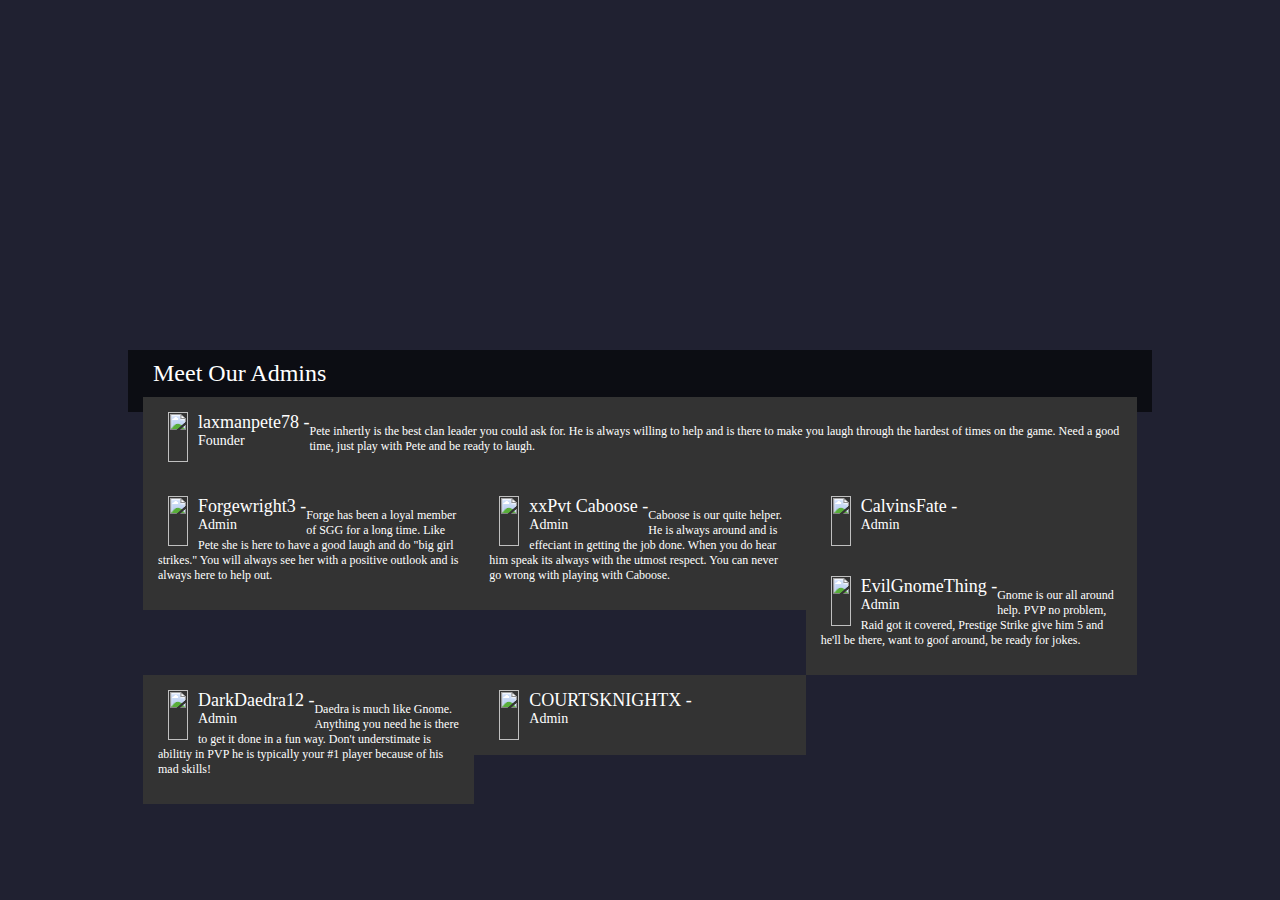
==== admins.html @ 9d5bacca "new pages and updates" ====
<html lang="en">
        <head>
            <meta charset="UTF-8">
            <meta name="viewport" content="width=device-width, initial-scale=1.0">
            <meta http-equiv="X-UA-Compatible" content="ie=edge">
            <title>Silent Ganja Guardians | Help Videos</title>
            <link rel="stylesheet" href="css/master.css">
            <script defer src="https://use.fontawesome.com/releases/v5.0.6/js/all.js"></script>
            <script src="https://ajax.googleapis.com/ajax/libs/jquery/3.3.1/jquery.min.js"></script>
            <script src="js/master.js"></script>
        </head>
        <body>
            <div id="headerBlock"></div>
            <div id="bodySection" class="centerWrap">
                <div class="sectionTitle">Meet Our Admins</div>
                <div class="adminBox col-1">
                    <div class="adminImg"><img src="/sggwebsite/images/laxmanpete.png"></div>
                    <div class="adminTitle">laxmanpete78 - <br><span>Founder</span></div>
                    <p>Pete inhertly is the best clan leader you could ask for. He is always willing to help and is there to make you laugh through the hardest of times on the game. Need a good time, just play with Pete and be ready to laugh.</p>
                    <div style="clear:both;"></div>
                </div>
                <div class="adminBox col-3">
                    <div class="adminImg"><img src="/sggwebsite/images/forgewright.png"></div>
                    <div class="adminTitle">Forgewright3 - <br><span>Admin</span></div>
                    <p>Forge has been a loyal member of SGG for a long time. Like Pete she is here to have a good laugh and do "big girl strikes." You will always see her with a positive outlook and is always here to help out.</p>
                    <div style="clear:both;"></div>
                </div>
                <div class="adminBox col-3">
                    <div class="adminImg"><img src="/sggwebsite/images/caboose.png"></div>
                    <div class="adminTitle">xxPvt Caboose - <br><span>Admin</span></div>
                    <p>Caboose is our quite helper. He is always around and is effeciant in getting the job done. When you do hear him speak its always with the utmost respect. You can never go wrong with playing with Caboose.</p>
                    <div style="clear:both;"></div>
                </div>
                <div class="adminBox col-3">
                    <div class="adminImg"><img src="/sggwebsite/images/fate.png"></div>
                    <div class="adminTitle">CalvinsFate - <br><span>Admin</span></div>
                    <p></p>
                    <div style="clear:both;"></div>
                </div>
                <div class="adminBox col-3">
                    <div class="adminImg"><img src="/sggwebsite/images/gnome.png"></div>
                    <div class="adminTitle">EvilGnomeThing - <br><span>Admin</span></div>
                    <p>Gnome is our all around help. PVP no problem, Raid got it covered, Prestige Strike give him 5 and he'll be there, want to goof around, be ready for jokes.</p>
                    <div style="clear:both;"></div>
                </div>
                <div class="adminBox col-3">
                    <div class="adminImg"><img src="/sggwebsite/images/daedra.png"></div>
                    <div class="adminTitle">DarkDaedra12 - <br><span>Admin</span></div>
                    <p>Daedra is much like Gnome. Anything you need he is there to get it done in a fun way. Don't understimate is abilitiy in PVP he is typically your #1 player because of his mad skills!</p>
                    <div style="clear:both;"></div>
                </div>
                <div class="adminBox col-3">
                    <div class="adminImg"><img src="/sggwebsite/images/courts.png"></div>
                    <div class="adminTitle">COURTSKNIGHTX - <br><span>Admin</span></div>
                    <p></p>
                    <div style="clear:both;"></div>
                </div>
            </div>
        </body>
    </html>
---- css/master.css ----
body {
    background-image: url(/sggwebsite/images/destiny_bg2.jpg);
    background-size: cover;
    background-color: rgb(32, 33, 49);
    background-position: center;
    background-attachment: fixed;
    margin: 0;
    width: 100%;
}

* {
    box-sizing: border-box;
}

.centerWrap {
    max-width: 1140px;
    margin: 0 auto;
    width: 80%;
}

#headerSection {
    padding: 5px 20px;
    background: #000;
}

#logoImage {
    height: 100px;
    float: left;
}

#mainNav {
    float: right;
}

#mobileToggle {
    display: none;
}

.menuBtn {
    display: inline-block;
    color: #fff;
    font-size: 16px;
    padding: 40px 20px;
}

#bodySection {
    background: rgba(0, 0, 0, 0.6);
    padding: 0 15px 15px;
    margin-top: 350px;
    margin-bottom: 50px;
}

.col-1 {
    width: 100%;
}

.col-2 {
    width: 50%;
}

.col-3 {
    width: 33.33333333%
}

.col-4 {
    width: 25%;
}

.col-5 {
    width: 20%;
}

.boxSection {
    padding: 15px;
    float: left;
    position: relative;
}

.boxImg {
    width: 100%;
    margin: 0 auto;
    background: #000;
    max-height: 350px;
    overflow: hidden;
}

.boxImg img {
    width: 100%;
}

.sectionTitle {
    font-size: 24px;
    color: #fff;
    padding: 10px;
}

.sectionContent {
    width: 80%;
    position: absolute;
    left: 40px;
    top: 60px;
    color: #fff;
    font-size: 14px;
    text-shadow: 2px 2px #000;
    line-height: 30px;
}

.sectionContent h2 {
    font-size: 20px;
}

#videos {
    background-image: url(/sggwebsite/images/videos.jpg);
    background-position: center;
    background-size: cover;
    background-repeat: no-repeat;
    height: 350px;
}

#calendar img {
    filter: brightness(28%);
}

#videos img {
    filter: brightness(28%);
}

#googleCalendar {
    position: relative;
    width: 100%;
    height: 800px;
    padding: 10px;
}

#googleCalendar iframe {
    position: absolute;
    width: 100%;
    height: 100%;
    left: 0;
    top: 0;
}

.youtubeVideo {
    position: relative;
    height: 300px;
    float: left;
    padding: 0 15px;
}

.youtubeVideo iframe {
    width: 100%;
    height: 100%;
    position: absolute;
    left: 0;
    top: 0;
}

.adminBox {
    float: left;
    padding: 15px;
    background: #333;
    font-size: 12px;
    color: #fff;
}

.adminImg {
    float: left;
    height: 50px;
    padding: 0 10px;
}

.adminImg img {
    height: 100%;
}

.adminTitle {
    float: left;
    color: #fff;
    font-size: 18px;
}

.adminTitle span {
    font-size: 14px;
}

@media (max-width: 1025px) {
    body {
        background-attachment: inherit;
        overflow-x: hidden;
        transition: 0.4s ease-in-out all;
    }
    body.click {
        margin-left: -200px;
    }
    #headerSection {
        position: fixed;
        top:0;
        width: 100%;
        z-index: 1000;
    }
    #mainNav {
        position: absolute;
        right: -200px;
        width: 200px;
        height: 100vh;
        transition: 0.4s ease-in-out all;
        top: 0;
        background: #000;
    }
    #mainNav.click {
        right: 0;
    }
    .menuBtn {
        display: block;
        text-align: center;
    }
    #mobileToggle {
        display: block;
        color: #fff;
        float: right;
        padding: 40px 0px;
        font-size: 24px;
    }
    .col-2 {
        width: 100%;
    }
    
    .col-3 {
        width: 50%
    }
    
    .col-4 {
        width: 33.333333333%;
    }
    
    .col-5 {
        width: 25%;
    }
}

@media (max-width: 767px) {
    .col-3 {
        width: 100%
    }
    
    .col-4 {
        width: 50%;
    }
    
    .col-5 {
        width: 50%;
    }
}

@media (max-width: 550px) {
    .col-4 {
        width: 100%;
    }
    
    .col-5 {
        width: 100%;
    }
}
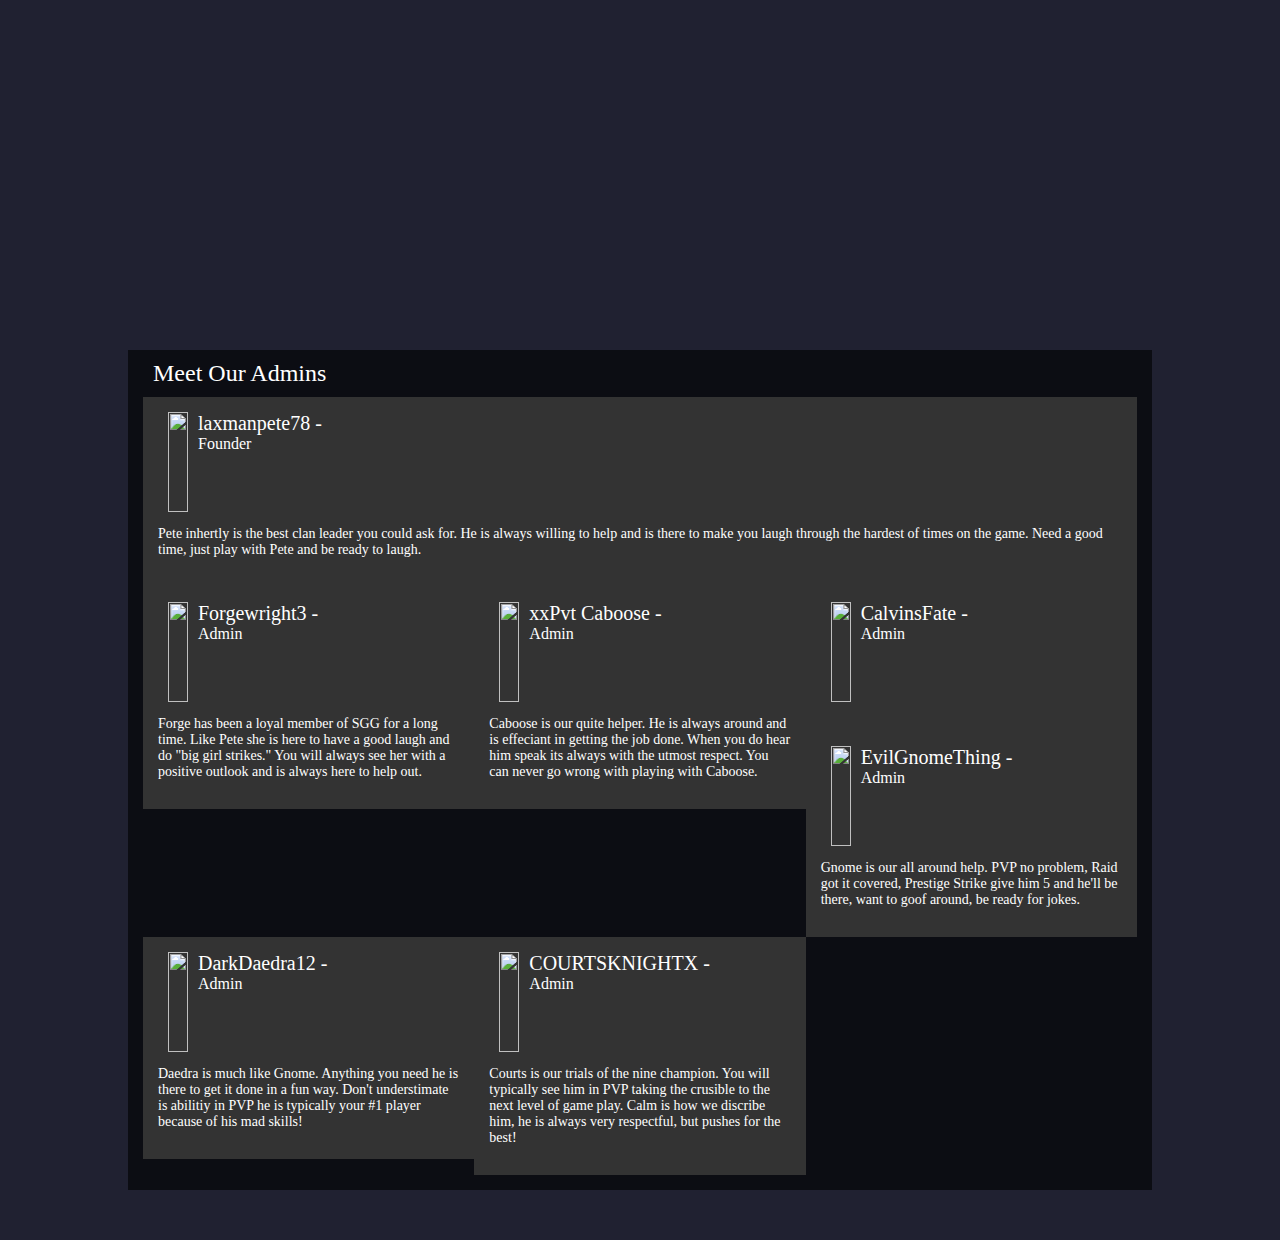
==== commit 90a9e346: "changes to admin page" ====
--- a/admins.html
+++ b/admins.html
@@ -17,45 +17,53 @@
                 <div class="adminBox col-1">
                     <div class="adminImg"><img src="/sggwebsite/images/laxmanpete.png"></div>
                     <div class="adminTitle">laxmanpete78 - <br><span>Founder</span></div>
+                    <div style="clear:both;"></div>
                     <p>Pete inhertly is the best clan leader you could ask for. He is always willing to help and is there to make you laugh through the hardest of times on the game. Need a good time, just play with Pete and be ready to laugh.</p>
                     <div style="clear:both;"></div>
                 </div>
                 <div class="adminBox col-3">
                     <div class="adminImg"><img src="/sggwebsite/images/forgewright.png"></div>
                     <div class="adminTitle">Forgewright3 - <br><span>Admin</span></div>
+                    <div style="clear:both;"></div>
                     <p>Forge has been a loyal member of SGG for a long time. Like Pete she is here to have a good laugh and do "big girl strikes." You will always see her with a positive outlook and is always here to help out.</p>
                     <div style="clear:both;"></div>
                 </div>
                 <div class="adminBox col-3">
                     <div class="adminImg"><img src="/sggwebsite/images/caboose.png"></div>
                     <div class="adminTitle">xxPvt Caboose - <br><span>Admin</span></div>
+                    <div style="clear:both;"></div>
                     <p>Caboose is our quite helper. He is always around and is effeciant in getting the job done. When you do hear him speak its always with the utmost respect. You can never go wrong with playing with Caboose.</p>
                     <div style="clear:both;"></div>
                 </div>
                 <div class="adminBox col-3">
                     <div class="adminImg"><img src="/sggwebsite/images/fate.png"></div>
                     <div class="adminTitle">CalvinsFate - <br><span>Admin</span></div>
+                    <div style="clear:both;"></div>
                     <p></p>
                     <div style="clear:both;"></div>
                 </div>
                 <div class="adminBox col-3">
                     <div class="adminImg"><img src="/sggwebsite/images/gnome.png"></div>
                     <div class="adminTitle">EvilGnomeThing - <br><span>Admin</span></div>
+                    <div style="clear:both;"></div>
                     <p>Gnome is our all around help. PVP no problem, Raid got it covered, Prestige Strike give him 5 and he'll be there, want to goof around, be ready for jokes.</p>
                     <div style="clear:both;"></div>
                 </div>
                 <div class="adminBox col-3">
                     <div class="adminImg"><img src="/sggwebsite/images/daedra.png"></div>
                     <div class="adminTitle">DarkDaedra12 - <br><span>Admin</span></div>
+                    <div style="clear:both;"></div>
                     <p>Daedra is much like Gnome. Anything you need he is there to get it done in a fun way. Don't understimate is abilitiy in PVP he is typically your #1 player because of his mad skills!</p>
                     <div style="clear:both;"></div>
                 </div>
                 <div class="adminBox col-3">
                     <div class="adminImg"><img src="/sggwebsite/images/courts.png"></div>
                     <div class="adminTitle">COURTSKNIGHTX - <br><span>Admin</span></div>
-                    <p></p>
+                    <div style="clear:both;"></div>
+                    <p>Courts is our trials of the nine champion. You will typically see him in PVP taking the crusible to the next level of game play. Calm is how we discribe him, he is always very respectful, but pushes for the best!</p>
                     <div style="clear:both;"></div>
                 </div>
+                <div style="clear:both;"></div>
             </div>
         </body>
     </html>--- a/css/master.css
+++ b/css/master.css
@@ -159,13 +159,13 @@
     float: left;
     padding: 15px;
     background: #333;
-    font-size: 12px;
+    font-size: 14px;
     color: #fff;
 }
 
 .adminImg {
     float: left;
-    height: 50px;
+    height: 100px;
     padding: 0 10px;
 }
 
@@ -176,11 +176,11 @@
 .adminTitle {
     float: left;
     color: #fff;
-    font-size: 18px;
+    font-size: 20px;
 }
 
 .adminTitle span {
-    font-size: 14px;
+    font-size: 16px;
 }
 
 @media (max-width: 1025px) {
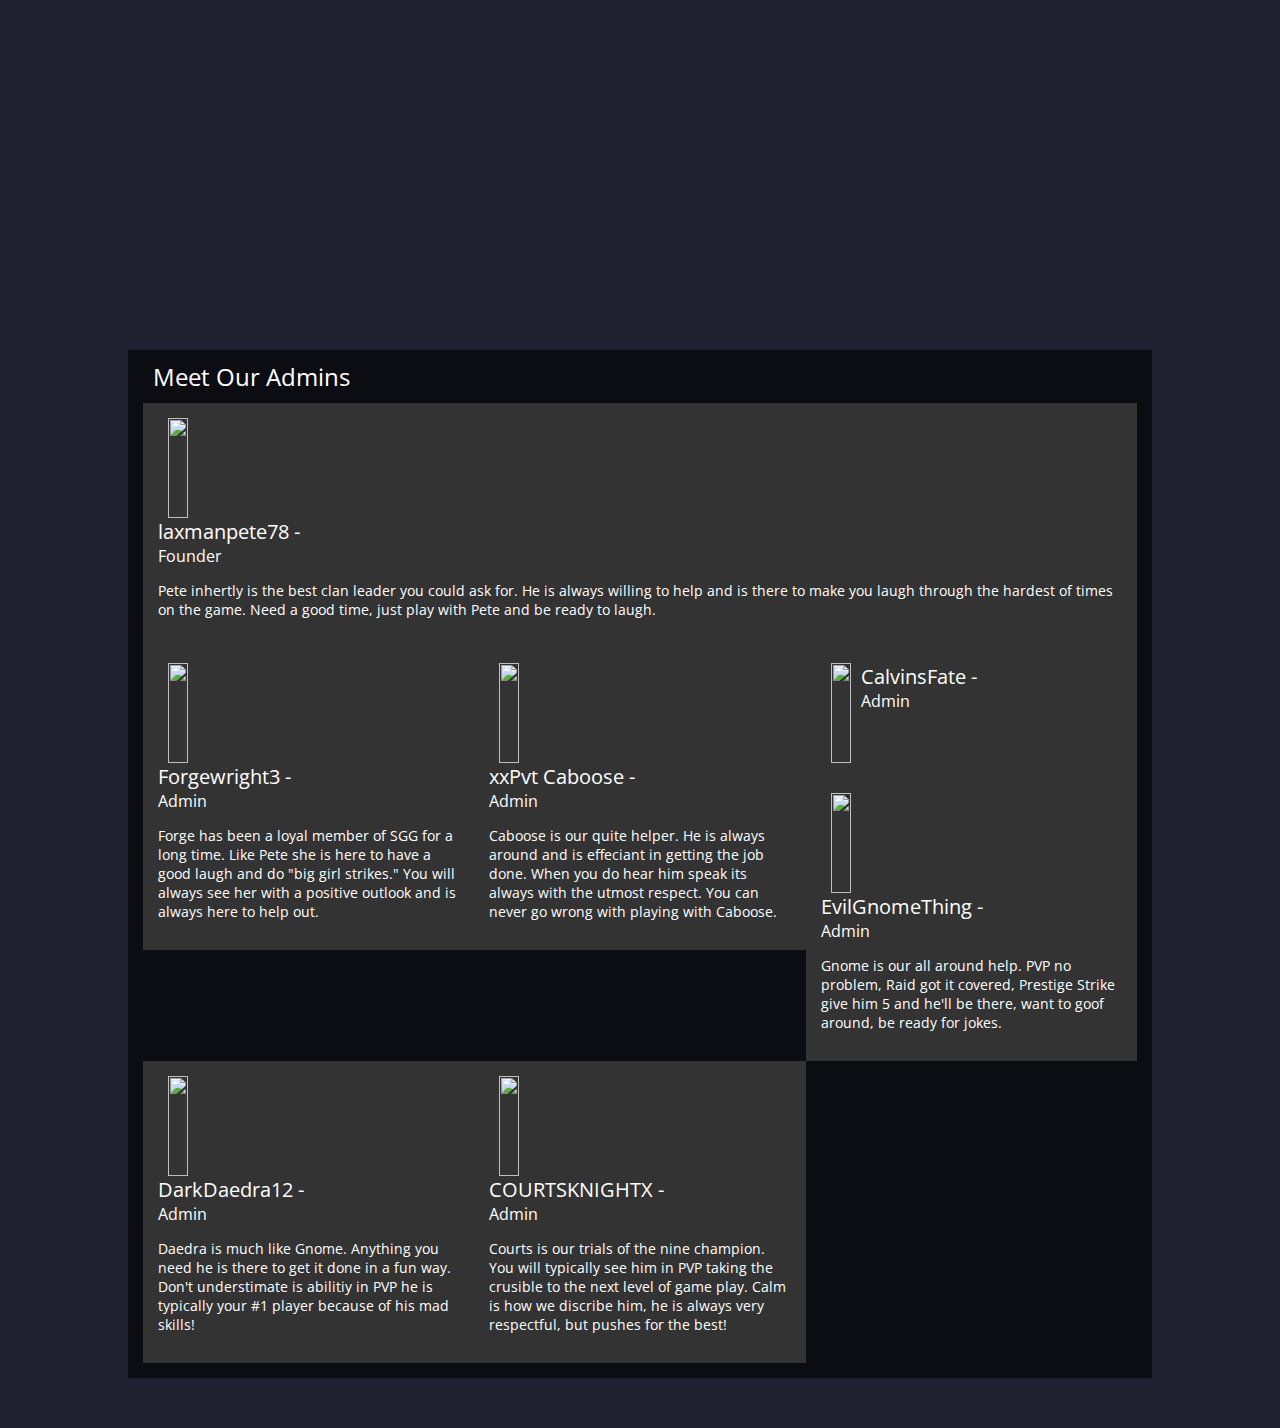
==== commit b7f5e47a: "font update" ====
--- a/admins.html
+++ b/admins.html
@@ -4,7 +4,8 @@
             <meta charset="UTF-8">
             <meta name="viewport" content="width=device-width, initial-scale=1.0">
             <meta http-equiv="X-UA-Compatible" content="ie=edge">
-            <title>Silent Ganja Guardians | Help Videos</title>
+            <title>Silent Ganja Guardians | Meet SGG Admins</title>
+            <link href="https://fonts.googleapis.com/css?family=Open+Sans:300,400,700" rel="stylesheet">
             <link rel="stylesheet" href="css/master.css">
             <script defer src="https://use.fontawesome.com/releases/v5.0.6/js/all.js"></script>
             <script src="https://ajax.googleapis.com/ajax/libs/jquery/3.3.1/jquery.min.js"></script>
@@ -16,51 +17,65 @@
                 <div class="sectionTitle">Meet Our Admins</div>
                 <div class="adminBox col-1">
                     <div class="adminImg"><img src="/sggwebsite/images/laxmanpete.png"></div>
-                    <div class="adminTitle">laxmanpete78 - <br><span>Founder</span></div>
-                    <div style="clear:both;"></div>
-                    <p>Pete inhertly is the best clan leader you could ask for. He is always willing to help and is there to make you laugh through the hardest of times on the game. Need a good time, just play with Pete and be ready to laugh.</p>
+                    <div class="adminText">
+                        <div class="adminTitle">laxmanpete78 - <br><span>Founder</span></div>
+                        <div style="clear:both;"></div>
+                        <p>Pete inhertly is the best clan leader you could ask for. He is always willing to help and is there to make you laugh through the hardest of times on the game. Need a good time, just play with Pete and be ready to laugh.</p>
+                    </div>
                     <div style="clear:both;"></div>
                 </div>
                 <div class="adminBox col-3">
                     <div class="adminImg"><img src="/sggwebsite/images/forgewright.png"></div>
-                    <div class="adminTitle">Forgewright3 - <br><span>Admin</span></div>
-                    <div style="clear:both;"></div>
-                    <p>Forge has been a loyal member of SGG for a long time. Like Pete she is here to have a good laugh and do "big girl strikes." You will always see her with a positive outlook and is always here to help out.</p>
+                    <div class="adminText">
+                        <div class="adminTitle">Forgewright3 - <br><span>Admin</span></div>
+                        <div style="clear:both;"></div>
+                        <p>Forge has been a loyal member of SGG for a long time. Like Pete she is here to have a good laugh and do "big girl strikes." You will always see her with a positive outlook and is always here to help out.</p>
+                    </div>
                     <div style="clear:both;"></div>
                 </div>
                 <div class="adminBox col-3">
                     <div class="adminImg"><img src="/sggwebsite/images/caboose.png"></div>
-                    <div class="adminTitle">xxPvt Caboose - <br><span>Admin</span></div>
-                    <div style="clear:both;"></div>
-                    <p>Caboose is our quite helper. He is always around and is effeciant in getting the job done. When you do hear him speak its always with the utmost respect. You can never go wrong with playing with Caboose.</p>
+                    <div class="adminText">
+                        <div class="adminTitle">xxPvt Caboose - <br><span>Admin</span></div>
+                        <div style="clear:both;"></div>
+                        <p>Caboose is our quite helper. He is always around and is effeciant in getting the job done. When you do hear him speak its always with the utmost respect. You can never go wrong with playing with Caboose.</p>
+                    </div>
                     <div style="clear:both;"></div>
                 </div>
                 <div class="adminBox col-3">
                     <div class="adminImg"><img src="/sggwebsite/images/fate.png"></div>
-                    <div class="adminTitle">CalvinsFate - <br><span>Admin</span></div>
-                    <div style="clear:both;"></div>
-                    <p></p>
+                    <div class="adminText">
+                        <div class="adminTitle">CalvinsFate - <br><span>Admin</span></div>
+                        <div style="clear:both;"></div>
+                        <p></p>
+                    </div>
                     <div style="clear:both;"></div>
                 </div>
                 <div class="adminBox col-3">
                     <div class="adminImg"><img src="/sggwebsite/images/gnome.png"></div>
-                    <div class="adminTitle">EvilGnomeThing - <br><span>Admin</span></div>
-                    <div style="clear:both;"></div>
-                    <p>Gnome is our all around help. PVP no problem, Raid got it covered, Prestige Strike give him 5 and he'll be there, want to goof around, be ready for jokes.</p>
+                    <div class="adminText">
+                        <div class="adminTitle">EvilGnomeThing - <br><span>Admin</span></div>
+                        <div style="clear:both;"></div>
+                        <p>Gnome is our all around help. PVP no problem, Raid got it covered, Prestige Strike give him 5 and he'll be there, want to goof around, be ready for jokes.</p>
+                    </div>
                     <div style="clear:both;"></div>
                 </div>
                 <div class="adminBox col-3">
                     <div class="adminImg"><img src="/sggwebsite/images/daedra.png"></div>
-                    <div class="adminTitle">DarkDaedra12 - <br><span>Admin</span></div>
-                    <div style="clear:both;"></div>
-                    <p>Daedra is much like Gnome. Anything you need he is there to get it done in a fun way. Don't understimate is abilitiy in PVP he is typically your #1 player because of his mad skills!</p>
+                    <div class="adminText">
+                        <div class="adminTitle">DarkDaedra12 - <br><span>Admin</span></div>
+                        <div style="clear:both;"></div>
+                        <p>Daedra is much like Gnome. Anything you need he is there to get it done in a fun way. Don't understimate is abilitiy in PVP he is typically your #1 player because of his mad skills!</p>
+                    </div>
                     <div style="clear:both;"></div>
                 </div>
                 <div class="adminBox col-3">
                     <div class="adminImg"><img src="/sggwebsite/images/courts.png"></div>
-                    <div class="adminTitle">COURTSKNIGHTX - <br><span>Admin</span></div>
-                    <div style="clear:both;"></div>
-                    <p>Courts is our trials of the nine champion. You will typically see him in PVP taking the crusible to the next level of game play. Calm is how we discribe him, he is always very respectful, but pushes for the best!</p>
+                    <div class="adminText">
+                        <div class="adminTitle">COURTSKNIGHTX - <br><span>Admin</span></div>
+                        <div style="clear:both;"></div>
+                        <p>Courts is our trials of the nine champion. You will typically see him in PVP taking the crusible to the next level of game play. Calm is how we discribe him, he is always very respectful, but pushes for the best!</p>
+                    </div>
                     <div style="clear:both;"></div>
                 </div>
                 <div style="clear:both;"></div>
--- a/css/master.css
+++ b/css/master.css
@@ -6,6 +6,7 @@
     background-attachment: fixed;
     margin: 0;
     width: 100%;
+    font-family: 'Open Sans', sans-serif;
 }
 
 * {
@@ -171,6 +172,10 @@
 
 .adminImg img {
     height: 100%;
+}
+
+.adminText {
+    float: left;
 }
 
 .adminTitle {
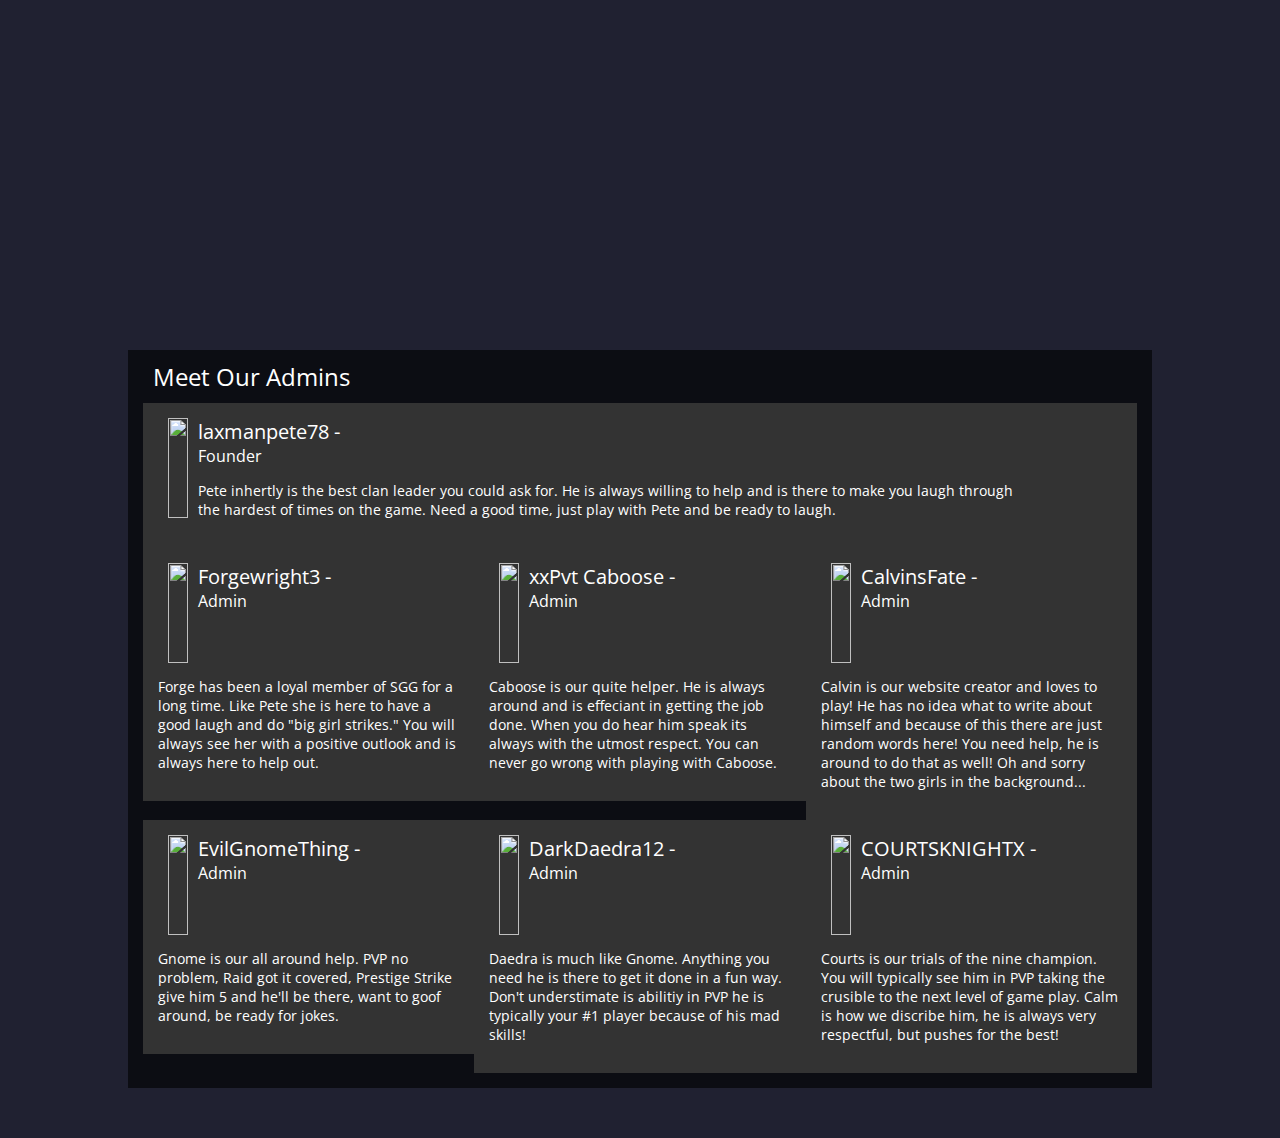
==== commit d5bd179a: "new admin page look" ====
--- a/admins.html
+++ b/admins.html
@@ -27,55 +27,55 @@
                 <div class="adminBox col-3">
                     <div class="adminImg"><img src="/sggwebsite/images/forgewright.png"></div>
                     <div class="adminText">
-                        <div class="adminTitle">Forgewright3 - <br><span>Admin</span></div>
-                        <div style="clear:both;"></div>
-                        <p>Forge has been a loyal member of SGG for a long time. Like Pete she is here to have a good laugh and do "big girl strikes." You will always see her with a positive outlook and is always here to help out.</p>
+                        <div class="adminTitle">Forgewright3 - <br><span>Admin</span></div> 
                     </div>
+                    <div style="clear:both;"></div>
+                    <p>Forge has been a loyal member of SGG for a long time. Like Pete she is here to have a good laugh and do "big girl strikes." You will always see her with a positive outlook and is always here to help out.</p>
                     <div style="clear:both;"></div>
                 </div>
                 <div class="adminBox col-3">
                     <div class="adminImg"><img src="/sggwebsite/images/caboose.png"></div>
                     <div class="adminText">
                         <div class="adminTitle">xxPvt Caboose - <br><span>Admin</span></div>
-                        <div style="clear:both;"></div>
-                        <p>Caboose is our quite helper. He is always around and is effeciant in getting the job done. When you do hear him speak its always with the utmost respect. You can never go wrong with playing with Caboose.</p>
                     </div>
+                    <div style="clear:both;"></div>
+                    <p>Caboose is our quite helper. He is always around and is effeciant in getting the job done. When you do hear him speak its always with the utmost respect. You can never go wrong with playing with Caboose.</p>
                     <div style="clear:both;"></div>
                 </div>
                 <div class="adminBox col-3">
                     <div class="adminImg"><img src="/sggwebsite/images/fate.png"></div>
                     <div class="adminText">
                         <div class="adminTitle">CalvinsFate - <br><span>Admin</span></div>
-                        <div style="clear:both;"></div>
-                        <p></p>
                     </div>
+                    <div style="clear:both;"></div>
+                    <p>Calvin is our website creator and loves to play! He has no idea what to write about himself and because of this there are just random words here! You need help, he is around to do that as well! Oh and sorry about the two girls in the background...</p>
                     <div style="clear:both;"></div>
                 </div>
                 <div class="adminBox col-3">
                     <div class="adminImg"><img src="/sggwebsite/images/gnome.png"></div>
                     <div class="adminText">
                         <div class="adminTitle">EvilGnomeThing - <br><span>Admin</span></div>
-                        <div style="clear:both;"></div>
-                        <p>Gnome is our all around help. PVP no problem, Raid got it covered, Prestige Strike give him 5 and he'll be there, want to goof around, be ready for jokes.</p>
                     </div>
+                    <div style="clear:both;"></div>
+                    <p>Gnome is our all around help. PVP no problem, Raid got it covered, Prestige Strike give him 5 and he'll be there, want to goof around, be ready for jokes.</p>
                     <div style="clear:both;"></div>
                 </div>
                 <div class="adminBox col-3">
                     <div class="adminImg"><img src="/sggwebsite/images/daedra.png"></div>
                     <div class="adminText">
                         <div class="adminTitle">DarkDaedra12 - <br><span>Admin</span></div>
-                        <div style="clear:both;"></div>
-                        <p>Daedra is much like Gnome. Anything you need he is there to get it done in a fun way. Don't understimate is abilitiy in PVP he is typically your #1 player because of his mad skills!</p>
                     </div>
+                    <div style="clear:both;"></div>
+                    <p>Daedra is much like Gnome. Anything you need he is there to get it done in a fun way. Don't understimate is abilitiy in PVP he is typically your #1 player because of his mad skills!</p>
                     <div style="clear:both;"></div>
                 </div>
                 <div class="adminBox col-3">
                     <div class="adminImg"><img src="/sggwebsite/images/courts.png"></div>
                     <div class="adminText">
                         <div class="adminTitle">COURTSKNIGHTX - <br><span>Admin</span></div>
-                        <div style="clear:both;"></div>
-                        <p>Courts is our trials of the nine champion. You will typically see him in PVP taking the crusible to the next level of game play. Calm is how we discribe him, he is always very respectful, but pushes for the best!</p>
                     </div>
+                    <div style="clear:both;"></div>
+                    <p>Courts is our trials of the nine champion. You will typically see him in PVP taking the crusible to the next level of game play. Calm is how we discribe him, he is always very respectful, but pushes for the best!</p>
                     <div style="clear:both;"></div>
                 </div>
                 <div style="clear:both;"></div>
--- a/css/master.css
+++ b/css/master.css
@@ -143,14 +143,14 @@
 
 .youtubeVideo {
     position: relative;
-    height: 300px;
+    height: 230px;
     float: left;
     padding: 0 15px;
 }
 
 .youtubeVideo iframe {
-    width: 100%;
-    height: 100%;
+    width: 90%;
+    height: 90%;
     position: absolute;
     left: 0;
     top: 0;
@@ -176,6 +176,7 @@
 
 .adminText {
     float: left;
+    width: calc(100% - 125px)
 }
 
 .adminTitle {
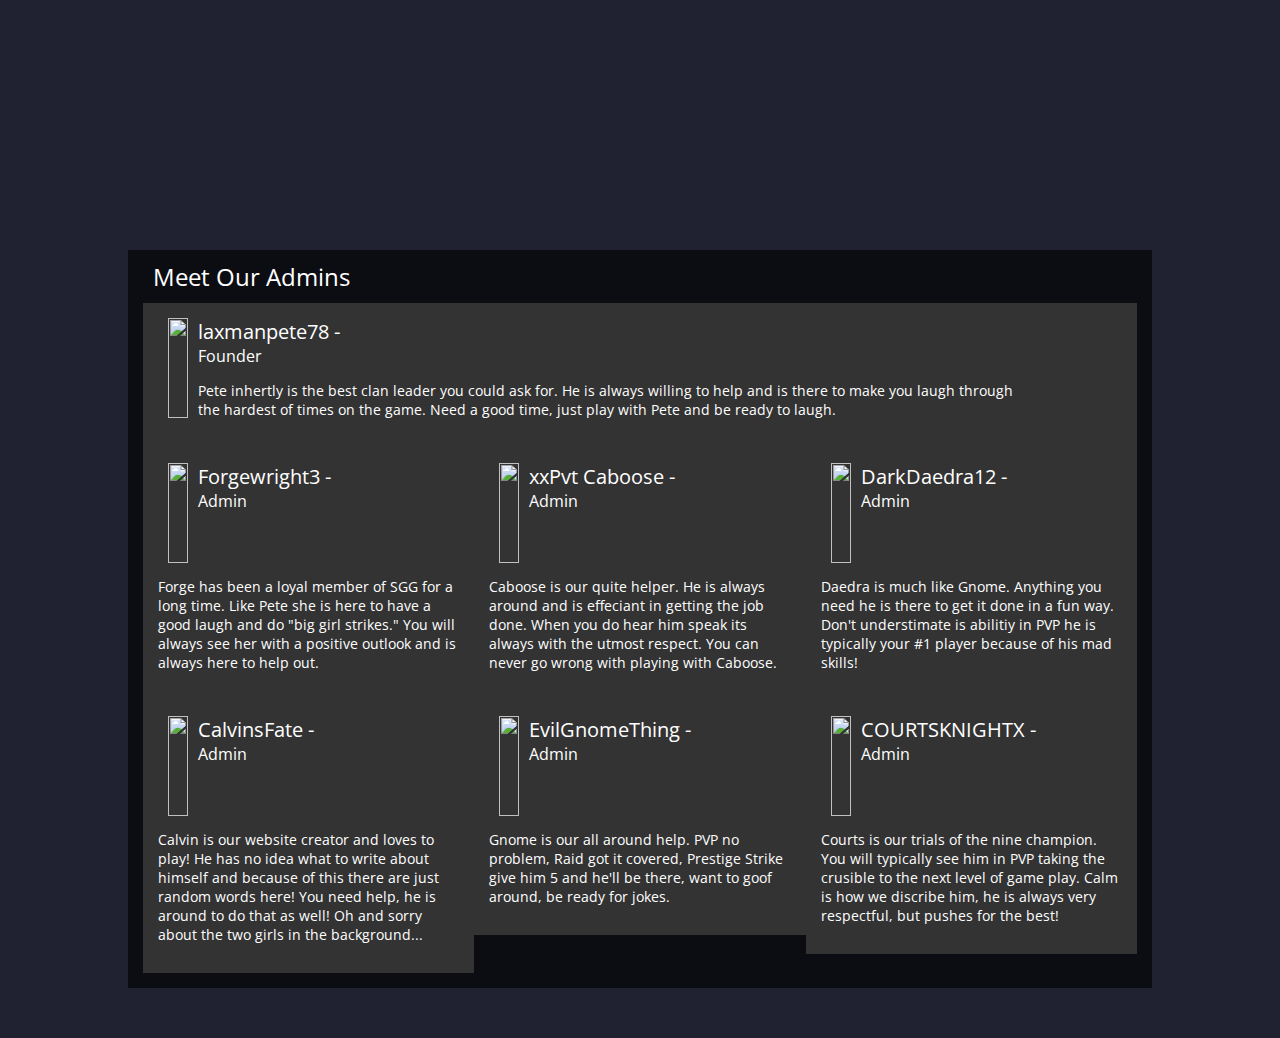
==== commit 70b5190b: "admin order change" ====
--- a/admins.html
+++ b/admins.html
@@ -43,6 +43,15 @@
                     <div style="clear:both;"></div>
                 </div>
                 <div class="adminBox col-3">
+                    <div class="adminImg"><img src="/sggwebsite/images/daedra.png"></div>
+                    <div class="adminText">
+                        <div class="adminTitle">DarkDaedra12 - <br><span>Admin</span></div>
+                    </div>
+                    <div style="clear:both;"></div>
+                    <p>Daedra is much like Gnome. Anything you need he is there to get it done in a fun way. Don't understimate is abilitiy in PVP he is typically your #1 player because of his mad skills!</p>
+                    <div style="clear:both;"></div>
+                </div>
+                <div class="adminBox col-3">
                     <div class="adminImg"><img src="/sggwebsite/images/fate.png"></div>
                     <div class="adminText">
                         <div class="adminTitle">CalvinsFate - <br><span>Admin</span></div>
@@ -59,16 +68,7 @@
                     <div style="clear:both;"></div>
                     <p>Gnome is our all around help. PVP no problem, Raid got it covered, Prestige Strike give him 5 and he'll be there, want to goof around, be ready for jokes.</p>
                     <div style="clear:both;"></div>
-                </div>
-                <div class="adminBox col-3">
-                    <div class="adminImg"><img src="/sggwebsite/images/daedra.png"></div>
-                    <div class="adminText">
-                        <div class="adminTitle">DarkDaedra12 - <br><span>Admin</span></div>
-                    </div>
-                    <div style="clear:both;"></div>
-                    <p>Daedra is much like Gnome. Anything you need he is there to get it done in a fun way. Don't understimate is abilitiy in PVP he is typically your #1 player because of his mad skills!</p>
-                    <div style="clear:both;"></div>
-                </div>
+                </div>                
                 <div class="adminBox col-3">
                     <div class="adminImg"><img src="/sggwebsite/images/courts.png"></div>
                     <div class="adminText">
--- a/css/master.css
+++ b/css/master.css
@@ -47,7 +47,7 @@
 #bodySection {
     background: rgba(0, 0, 0, 0.6);
     padding: 0 15px 15px;
-    margin-top: 350px;
+    margin-top: 250px;
     margin-bottom: 50px;
 }
 
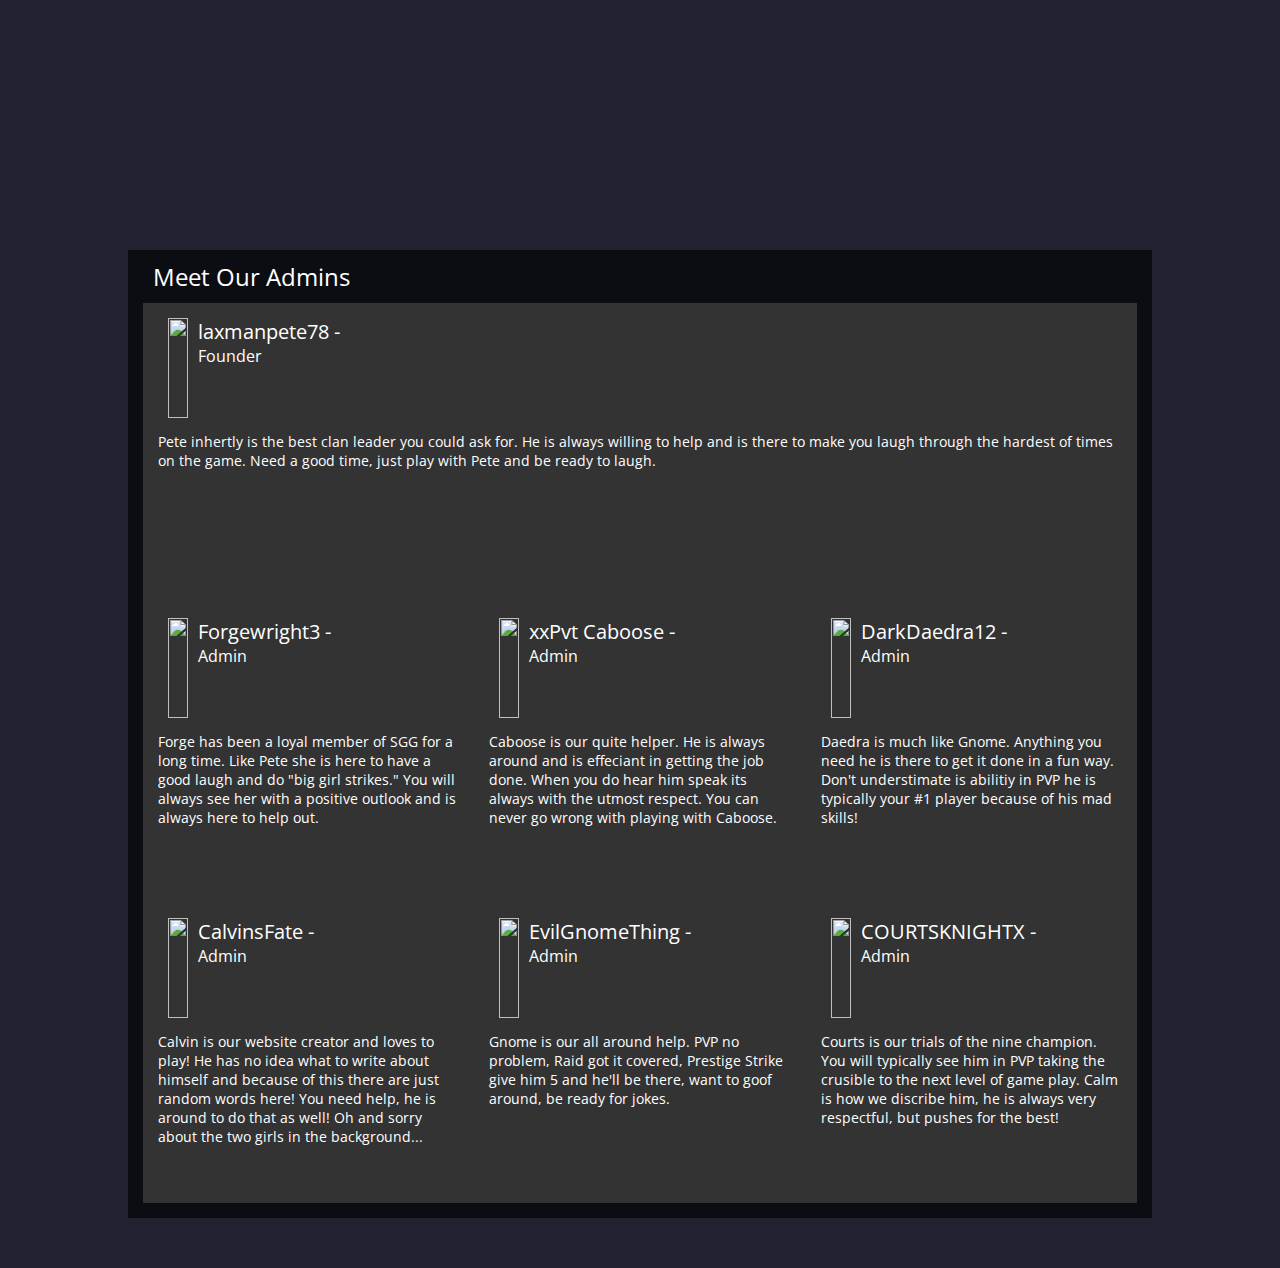
==== commit 853f4fbf: "admin page change" ====
--- a/admins.html
+++ b/admins.html
@@ -19,9 +19,9 @@
                     <div class="adminImg"><img src="/sggwebsite/images/laxmanpete.png"></div>
                     <div class="adminText">
                         <div class="adminTitle">laxmanpete78 - <br><span>Founder</span></div>
-                        <div style="clear:both;"></div>
-                        <p>Pete inhertly is the best clan leader you could ask for. He is always willing to help and is there to make you laugh through the hardest of times on the game. Need a good time, just play with Pete and be ready to laugh.</p>
                     </div>
+                    <div style="clear:both;"></div>
+                    <p>Pete inhertly is the best clan leader you could ask for. He is always willing to help and is there to make you laugh through the hardest of times on the game. Need a good time, just play with Pete and be ready to laugh.</p>
                     <div style="clear:both;"></div>
                 </div>
                 <div class="adminBox col-3">
--- a/css/master.css
+++ b/css/master.css
@@ -162,6 +162,7 @@
     background: #333;
     font-size: 14px;
     color: #fff;
+    min-height: 300px;
 }
 
 .adminImg {
